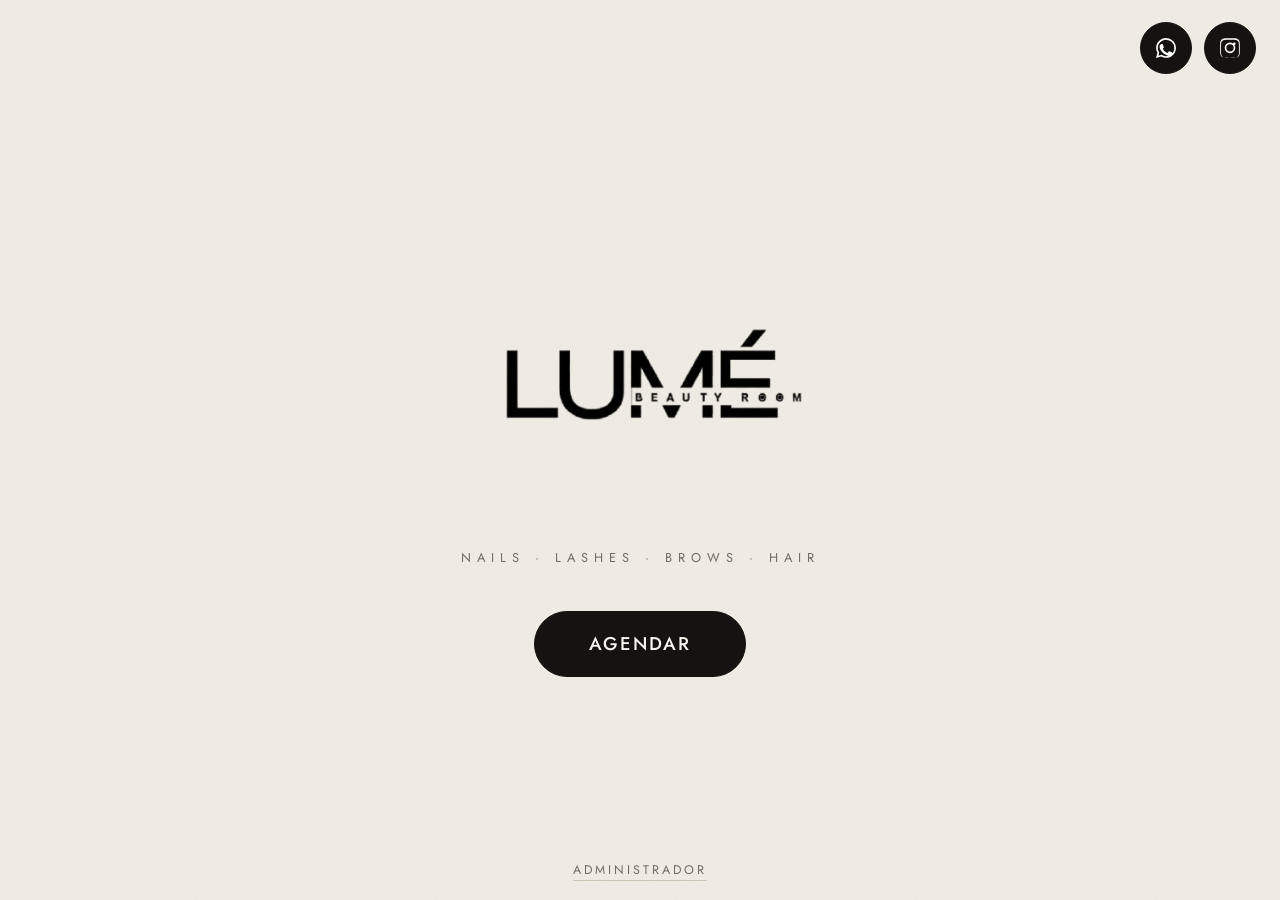
==== index.html @ fb04c4b7 "Add files via upload" ====
<!DOCTYPE html>
<html lang="es">
<head>
<meta charset="UTF-8">
<meta name="viewport" content="width=device-width, initial-scale=1.0">
<title>LUMÉ Beauty Room</title>
<meta name="description" content="LUMÉ Beauty Room — uñas, pestañas, cejas y más. Agenda tu cita.">
<link rel="icon" href="logo.png">
<link rel="stylesheet" href="styles.css">
</head>
<body>
  <main class="hero">
    <!-- Botones superiores derecha: WhatsApp + Instagram -->
    <div class="topbar">
      <a id="waBtn" class="icon-btn wa" href="#" target="_blank" rel="noopener" aria-label="WhatsApp" title="WhatsApp">
        <svg viewBox="0 0 24 24" fill="currentColor"><path d="M12.04 2c-5.46 0-9.91 4.45-9.91 9.91 0 1.75.46 3.45 1.32 4.95L2 22l5.25-1.38a9.9 9.9 0 0 0 4.79 1.22h.004c5.46 0 9.91-4.45 9.91-9.91 0-2.65-1.03-5.14-2.9-7.01A9.82 9.82 0 0 0 12.04 2Zm0 1.67c2.2 0 4.27.86 5.83 2.42a8.2 8.2 0 0 1 2.42 5.82c0 4.54-3.7 8.24-8.25 8.24a8.2 8.2 0 0 1-4.2-1.15l-.3-.18-3.12.82.83-3.04-.2-.31a8.18 8.18 0 0 1-1.26-4.38c0-4.54 3.7-8.24 8.24-8.24Zm-4.53 4.4c-.21 0-.55.08-.84.39-.29.31-1.1 1.08-1.1 2.62 0 1.55 1.13 3.04 1.28 3.25.16.21 2.2 3.36 5.32 4.58.74.32 1.32.51 1.77.65.74.24 1.42.2 1.96.12.6-.09 1.84-.75 2.1-1.48.26-.73.26-1.35.18-1.48-.08-.13-.29-.21-.6-.36-.31-.16-1.84-.91-2.12-1.01-.29-.11-.5-.16-.71.16-.21.31-.81 1.01-1 1.22-.18.21-.37.24-.68.08-.31-.16-1.31-.48-2.5-1.54-.92-.82-1.55-1.84-1.73-2.15-.18-.31-.02-.48.14-.63.14-.14.31-.37.47-.55.16-.18.21-.31.31-.52.11-.21.05-.39-.03-.55-.08-.16-.71-1.7-.97-2.33-.26-.62-.52-.53-.71-.54l-.61-.01Z"/></svg>
      </a>
      <a id="igBtn" class="icon-btn ig" href="#" target="_blank" rel="noopener" aria-label="Instagram" title="Instagram">
        <svg viewBox="0 0 24 24" fill="currentColor"><path d="M12 2.16c3.2 0 3.58.01 4.85.07 1.17.05 1.8.25 2.23.41.56.22.96.48 1.38.9.42.42.68.82.9 1.38.16.42.36 1.06.41 2.23.06 1.27.07 1.65.07 4.85s-.01 3.58-.07 4.85c-.05 1.17-.25 1.8-.41 2.23-.22.56-.48.96-.9 1.38-.42.42-.82.68-1.38.9-.42.16-1.06.36-2.23.41-1.27.06-1.65.07-4.85.07s-3.58-.01-4.85-.07c-1.17-.05-1.8-.25-2.23-.41-.56-.22-.96-.48-1.38-.9-.42-.42-.68-.82-.9-1.38-.16-.42-.36-1.06-.41-2.23C2.17 15.58 2.16 15.2 2.16 12s.01-3.58.07-4.85c.05-1.17.25-1.8.41-2.23.22-.56.48-.96.9-1.38.42-.42.82-.68 1.38-.9.42-.16 1.06-.36 2.23-.41C8.42 2.17 8.8 2.16 12 2.16Zm0 1.62c-3.15 0-3.52.01-4.76.07-.98.04-1.51.21-1.86.35-.47.18-.8.4-1.15.75-.35.35-.57.68-.75 1.15-.14.35-.31.88-.35 1.86-.06 1.24-.07 1.61-.07 4.76s.01 3.52.07 4.76c.04.98.21 1.51.35 1.86.18.47.4.8.75 1.15.35.35.68.57 1.15.75.35.14.88.31 1.86.35 1.24.06 1.61.07 4.76.07s3.52-.01 4.76-.07c.98-.04 1.51-.21 1.86-.35.47-.18.8-.4 1.15-.75.35-.35.57-.68.75-1.15.14-.35.31-.88.35-1.86.06-1.24.07-1.61.07-4.76s-.01-3.52-.07-4.76c-.04-.98-.21-1.51-.35-1.86a3.1 3.1 0 0 0-.75-1.15 3.1 3.1 0 0 0-1.15-.75c-.35-.14-.88-.31-1.86-.35-1.24-.06-1.61-.07-4.76-.07Zm0 2.76a5.3 5.3 0 1 1 0 10.6 5.3 5.3 0 0 1 0-10.6Zm0 1.62a3.68 3.68 0 1 0 0 7.36 3.68 3.68 0 0 0 0-7.36Zm5.5-.42a1.24 1.24 0 1 1-2.48 0 1.24 1.24 0 0 1 2.48 0Z"/></svg>
      </a>
    </div>

    <!-- Logo -->
    <img class="hero-logo" src="logo.png" alt="LUMÉ Beauty Room">
    <div class="hero-tag">Nails · Lashes · Brows · Hair</div>

    <!-- Botón central: Agendar -->
    <div class="hero-cta">
      <a class="btn xl" href="agendar.html">Agendar</a>
    </div>

    <div class="hero-foot">
      <a href="admin.html">Administrador</a>
    </div>
  </main>

  <script src="app.js"></script>
  <script>
    document.getElementById("waBtn").href = waLink(CONFIG.whatsapp, "¡Hola! Me gustaría agendar una cita en LUMÉ Beauty Room ✨");
    document.getElementById("igBtn").href = "https://instagram.com/" + CONFIG.instagram;
  </script>
</body>
</html>
---- styles.css ----
/* ==========================================================================
   LUMÉ Beauty Room — hoja de estilos compartida
   Tipografía y colores inspirados en el PDF de la lista de precios:
   fondo crema texturizado, tinta negra, encabezados grotesque bold,
   cuerpo geométrico limpio y acentos tipo firma.
   ========================================================================== */

@import url('https://fonts.googleapis.com/css2?family=Archivo+Black&family=Jost:ital,wght@0,300;0,400;0,500;0,600;1,400&family=Dancing+Script:wght@600;700&display=swap');

:root{
  --bg:        #efece4;   /* crema del PDF */
  --bg-soft:   #e8e4d9;
  --card:      #f6f4ee;
  --card-2:    #efece3;
  --ink:       #141311;   /* negro tinta */
  --ink-2:     #3b3a35;
  --muted:     #6f6d64;
  --line:      #d9d4c7;
  --line-2:    #cbc5b6;
  --accent:    #141311;   /* acción principal = negro (paleta del PDF) */
  --accent-ink:#f6f4ee;
  --ok:        #2e7d54;
  --warn:      #b4842a;
  --danger:    #b23b3b;
  --wa:        #25d366;
  --shadow:    0 18px 50px rgba(20,19,17,.18);
  --shadow-sm: 0 6px 20px rgba(20,19,17,.10);
  --radius:    16px;
  --radius-sm: 10px;
  --maxw:      1180px;
}

*{ box-sizing:border-box; }
html,body{ margin:0; padding:0; }
body{
  font-family:'Jost', system-ui, -apple-system, Segoe UI, Roboto, sans-serif;
  color:var(--ink);
  background-color:var(--bg);
  /* textura granulada tipo papel del PDF */
  background-image:url("data:image/svg+xml,%3Csvg xmlns='http://www.w3.org/2000/svg' width='240' height='240'%3E%3Cfilter id='n'%3E%3CfeTurbulence type='fractalNoise' baseFrequency='0.9' numOctaves='2' stitchTiles='stitch'/%3E%3CfeColorMatrix type='saturate' values='0'/%3E%3C/filter%3E%3Crect width='100%25' height='100%25' filter='url(%23n)' opacity='0.05'/%3E%3C/svg%3E");
  line-height:1.5;
  -webkit-font-smoothing:antialiased;
  text-rendering:optimizeLegibility;
}
a{ color:inherit; }
img{ max-width:100%; display:block; }
button{ font-family:inherit; cursor:pointer; }
h1,h2,h3,h4{ margin:0; }

/* Tipografía de titulares tipo PDF */
.display{ font-family:'Archivo Black', 'Jost', sans-serif; letter-spacing:.5px; line-height:1; }
.script{ font-family:'Dancing Script', cursive; font-weight:700; }

.container{ max-width:var(--maxw); margin:0 auto; padding:0 20px; }

/* ---------- Botones ---------- */
.btn{
  display:inline-flex; align-items:center; justify-content:center; gap:.5rem;
  border:1.5px solid var(--ink); background:var(--accent); color:var(--accent-ink);
  padding:.85rem 1.4rem; border-radius:999px; font-weight:500; font-size:1rem;
  letter-spacing:.4px; text-decoration:none; transition:.18s ease; white-space:nowrap;
}
.btn:hover{ transform:translateY(-1px); box-shadow:var(--shadow-sm); }
.btn:active{ transform:translateY(0); }
.btn.ghost{ background:transparent; color:var(--ink); }
.btn.ghost:hover{ background:var(--ink); color:var(--accent-ink); }
.btn.soft{ background:var(--card); color:var(--ink); border-color:var(--line-2); }
.btn.soft:hover{ background:var(--bg-soft); }
.btn.sm{ padding:.5rem .9rem; font-size:.9rem; }
.btn.block{ width:100%; }
.btn.danger{ background:transparent; color:var(--danger); border-color:var(--danger); }
.btn.danger:hover{ background:var(--danger); color:#fff; }
.btn:disabled{ opacity:.45; cursor:not-allowed; transform:none; box-shadow:none; }

/* ---------- Iconos redondos (WA / IG) ---------- */
.icon-btn{
  width:52px; height:52px; border-radius:50%; display:inline-flex;
  align-items:center; justify-content:center; border:1.5px solid var(--ink);
  background:var(--ink); color:#fff; transition:.2s ease;
}
.icon-btn svg{ width:24px; height:24px; }
.icon-btn:hover{ transform:translateY(-2px); box-shadow:var(--shadow-sm); }
.icon-btn.wa:hover{ background:var(--wa); border-color:var(--wa); }
.icon-btn.ig:hover{
  background:radial-gradient(circle at 30% 110%,#fdc76b 0%,#f97d3c 25%,#e63d6f 50%,#c22890 75%,#8a3ab9 100%);
  border-color:transparent;
}

/* =====================================================================
   INDEX
   ===================================================================== */
.hero{
  min-height:100vh; display:flex; flex-direction:column;
  align-items:center; justify-content:center; text-align:center; position:relative;
  padding:40px 20px;
}
.topbar{
  position:absolute; top:22px; right:24px; display:flex; gap:12px; align-items:center;
}
.hero-logo{ width:min(560px,82vw); margin:0 auto 6px; }
.hero-tag{
  text-transform:uppercase; letter-spacing:6px; font-size:.8rem; color:var(--muted);
  margin-bottom:38px;
}
.hero-cta{ margin-top:6px; }
.hero .btn.xl{ padding:1.15rem 3.4rem; font-size:1.15rem; letter-spacing:2px; text-transform:uppercase; }
.hero-foot{
  position:absolute; bottom:20px; left:0; right:0; text-align:center;
  font-size:.78rem; letter-spacing:3px; text-transform:uppercase; color:var(--muted);
}
.hero-foot a{ text-decoration:none; border-bottom:1px solid var(--line-2); padding-bottom:1px; }

/* =====================================================================
   AGENDAR
   ===================================================================== */
.page-head{
  border-bottom:1px solid var(--line); background:rgba(246,244,238,.6);
  position:sticky; top:0; z-index:20; backdrop-filter:blur(6px);
}
.page-head .row{ display:flex; align-items:center; justify-content:space-between; padding:14px 0; gap:16px; }
.page-head img{ height:40px; width:auto; }
.page-head .links{ display:flex; gap:10px; align-items:center; }

.section-title{ margin:44px 0 4px; }
.section-title .display{ font-size:clamp(1.6rem,4.5vw,2.4rem); }
.section-sub{ color:var(--muted); margin:0 0 18px; font-size:.95rem; }

.cat-block{ margin-bottom:30px; }
.cat-head{ display:flex; align-items:baseline; gap:12px; margin:34px 0 14px; }
.cat-head h2{ font-family:'Archivo Black',sans-serif; font-size:clamp(1.25rem,3.6vw,1.7rem); }
.cat-head .line{ flex:1; height:2px; background:var(--ink); opacity:.85; }

.grid{ display:grid; grid-template-columns:repeat(auto-fill,minmax(300px,1fr)); gap:16px; }

.service{
  background:var(--card); border:1px solid var(--line); border-radius:var(--radius);
  padding:18px 18px 16px; display:flex; flex-direction:column; gap:8px; transition:.18s;
  position:relative;
}
.service.selected{ border-color:var(--ink); box-shadow:var(--shadow-sm); }
.service .s-top{ display:flex; justify-content:space-between; gap:10px; align-items:flex-start; }
.service h3{ font-size:1.08rem; font-weight:600; letter-spacing:.2px; }
.service .price{ font-weight:600; white-space:nowrap; font-size:1.02rem; }
.service .desc{ color:var(--muted); font-size:.9rem; min-height:34px; }
.service .s-actions{ display:flex; align-items:center; justify-content:space-between; margin-top:6px; }

.stepper{ display:inline-flex; align-items:center; gap:0; border:1.5px solid var(--ink);
  border-radius:999px; overflow:hidden; }
.stepper button{
  width:38px; height:38px; border:0; background:transparent; font-size:1.25rem; line-height:1;
  color:var(--ink); display:flex; align-items:center; justify-content:center;
}
.stepper button:hover{ background:var(--ink); color:var(--accent-ink); }
.stepper .qty{ min-width:34px; text-align:center; font-weight:600; }
.badge-added{ font-size:.8rem; color:var(--ok); font-weight:500; opacity:0; transition:.2s; }
.service.selected .badge-added{ opacity:1; }

/* ---------- Carrito flotante ---------- */
.cart-fab{
  position:fixed; right:20px; bottom:20px; z-index:60;
  background:var(--ink); color:var(--accent-ink); border:none; border-radius:999px;
  padding:.9rem 1.3rem; display:flex; align-items:center; gap:.6rem; box-shadow:var(--shadow);
  transform:translateY(140%); transition:transform .3s cubic-bezier(.2,.8,.2,1); font-size:1rem;
}
.cart-fab.show{ transform:translateY(0); }
.cart-fab .count{
  background:var(--accent-ink); color:var(--ink); border-radius:999px; min-width:24px; height:24px;
  display:inline-flex; align-items:center; justify-content:center; font-weight:700; font-size:.85rem; padding:0 6px;
}
.cart-fab .amt{ font-weight:600; }

.drawer-mask{
  position:fixed; inset:0; background:rgba(20,19,17,.45); z-index:70; opacity:0;
  pointer-events:none; transition:.25s;
}
.drawer-mask.open{ opacity:1; pointer-events:auto; }
.drawer{
  position:fixed; top:0; right:0; height:100%; width:min(440px,100%); background:var(--bg);
  z-index:80; box-shadow:var(--shadow); transform:translateX(100%); transition:transform .3s cubic-bezier(.2,.8,.2,1);
  display:flex; flex-direction:column;
}
.drawer.open{ transform:translateX(0); }
.drawer-head{ display:flex; align-items:center; justify-content:space-between; padding:18px 20px; border-bottom:1px solid var(--line); }
.drawer-head h3{ font-family:'Archivo Black',sans-serif; font-size:1.2rem; }
.drawer-body{ padding:16px 20px; overflow:auto; flex:1; }
.drawer-foot{ padding:16px 20px; border-top:1px solid var(--line); background:var(--card); }

.cart-line{ display:flex; align-items:center; gap:10px; padding:12px 0; border-bottom:1px dashed var(--line); }
.cart-line .cl-main{ flex:1; }
.cart-line .cl-name{ font-weight:600; font-size:.98rem; }
.cart-line .cl-price{ color:var(--muted); font-size:.85rem; }
.cart-line .stepper{ transform:scale(.85); }
.cart-empty{ color:var(--muted); text-align:center; padding:30px 0; }

.field{ margin:14px 0; }
.field label{ display:block; font-size:.85rem; font-weight:500; margin-bottom:6px; letter-spacing:.3px; }
.field label .req{ color:var(--danger); }
.input, .textarea, select.input{
  width:100%; border:1.5px solid var(--line-2); background:var(--card); color:var(--ink);
  border-radius:var(--radius-sm); padding:.7rem .8rem; font-size:1rem; font-family:inherit; transition:.15s;
}
.input:focus, .textarea:focus, select.input:focus{ outline:none; border-color:var(--ink); }
.textarea{ min-height:74px; resize:vertical; }
.two-col{ display:grid; grid-template-columns:1fr 1fr; gap:10px; }
.total-row{ display:flex; justify-content:space-between; align-items:baseline; margin-bottom:12px; }
.total-row .t-label{ letter-spacing:2px; text-transform:uppercase; font-size:.8rem; color:var(--muted); }
.total-row .t-amt{ font-family:'Archivo Black',sans-serif; font-size:1.6rem; }
.err-msg{ color:var(--danger); font-size:.85rem; margin-top:4px; display:none; }
.field.invalid .input, .field.invalid .textarea{ border-color:var(--danger); }
.field.invalid .err-msg{ display:block; }

/* =====================================================================
   ADMIN
   ===================================================================== */
.admin-shell{ min-height:100vh; }
.admin-top{
  display:flex; align-items:center; justify-content:space-between; gap:16px;
  padding:14px 22px; border-bottom:1px solid var(--line); background:var(--card);
  position:sticky; top:0; z-index:30;
}
.admin-top img{ height:34px; }
.tabs{ display:flex; gap:6px; flex-wrap:wrap; }
.tab{
  border:1.5px solid transparent; background:transparent; color:var(--ink-2);
  padding:.55rem 1rem; border-radius:999px; font-weight:500; font-size:.95rem; letter-spacing:.3px;
}
.tab:hover{ background:var(--bg-soft); }
.tab.active{ background:var(--ink); color:var(--accent-ink); }

.admin-main{ max-width:var(--maxw); margin:0 auto; padding:24px 22px 80px; }
.panel{ display:none; }
.panel.active{ display:block; animation:fade .25s ease; }
@keyframes fade{ from{opacity:0; transform:translateY(6px);} to{opacity:1; transform:none;} }

.panel-head{ display:flex; align-items:center; justify-content:space-between; gap:14px; margin-bottom:18px; flex-wrap:wrap; }
.panel-head h2{ font-family:'Archivo Black',sans-serif; font-size:1.5rem; }
.toolbar{ display:flex; gap:8px; flex-wrap:wrap; align-items:center; }

.stat-grid{ display:grid; grid-template-columns:repeat(auto-fit,minmax(180px,1fr)); gap:14px; margin-bottom:22px; }
.stat{ background:var(--card); border:1px solid var(--line); border-radius:var(--radius); padding:16px 18px; }
.stat .k{ font-size:.78rem; text-transform:uppercase; letter-spacing:1.5px; color:var(--muted); }
.stat .v{ font-family:'Archivo Black',sans-serif; font-size:1.7rem; margin-top:6px; }
.stat .v.sm{ font-size:1.25rem; }

.card{ background:var(--card); border:1px solid var(--line); border-radius:var(--radius); padding:18px; margin-bottom:16px; }
.card h3{ font-size:1.1rem; margin-bottom:12px; }

table.tbl{ width:100%; border-collapse:collapse; font-size:.92rem; }
table.tbl th, table.tbl td{ text-align:left; padding:11px 10px; border-bottom:1px solid var(--line); vertical-align:middle; }
table.tbl th{ font-size:.74rem; text-transform:uppercase; letter-spacing:1px; color:var(--muted); font-weight:600; }
table.tbl tr:last-child td{ border-bottom:0; }
.tbl-wrap{ overflow:auto; background:var(--card); border:1px solid var(--line); border-radius:var(--radius); }
.tbl-wrap table{ min-width:600px; }

.pill{ display:inline-flex; align-items:center; gap:6px; padding:.2rem .6rem; border-radius:999px; font-size:.78rem; font-weight:600; letter-spacing:.3px; }
.pill.wait{ background:#f3ecd6; color:#8a6d1e; }
.pill.done{ background:#d9efe1; color:#1f6b45; }
.pill.paid{ background:#141311; color:#f6f4ee; }
.pill.cancel{ background:#f0dede; color:#a13636; }
.pill.efectivo{ background:#dcefe0; color:#256b42; }
.pill.transferencia{ background:#dde6f3; color:#2a4d86; }
.pill.tarjeta{ background:#ece0f2; color:#6b3a97; }

.muted{ color:var(--muted); }
.right{ text-align:right; }
.center{ text-align:center; }
.empty-state{ text-align:center; color:var(--muted); padding:44px 10px; }
.empty-state .big{ font-size:2rem; margin-bottom:6px; }

.row-actions{ display:flex; gap:6px; justify-content:flex-end; flex-wrap:wrap; }

/* método de pago selector */
.pay-methods{ display:grid; grid-template-columns:repeat(3,1fr); gap:8px; margin:6px 0 4px; }
.pay-opt{ border:1.5px solid var(--line-2); border-radius:var(--radius-sm); padding:.7rem; text-align:center;
  font-weight:500; background:var(--card); transition:.15s; font-size:.92rem; }
.pay-opt:hover{ border-color:var(--ink); }
.pay-opt.active{ background:var(--ink); color:var(--accent-ink); border-color:var(--ink); }

/* modal genérico */
.modal-mask{ position:fixed; inset:0; background:rgba(20,19,17,.5); z-index:100; display:none;
  align-items:center; justify-content:center; padding:20px; }
.modal-mask.open{ display:flex; animation:fade .2s ease; }
.modal{ background:var(--bg); border-radius:var(--radius); width:min(520px,100%); max-height:90vh; overflow:auto;
  box-shadow:var(--shadow); }
.modal .m-head{ display:flex; align-items:center; justify-content:space-between; padding:18px 20px; border-bottom:1px solid var(--line); }
.modal .m-head h3{ font-family:'Archivo Black',sans-serif; font-size:1.15rem; }
.modal .m-body{ padding:18px 20px; }
.modal .m-foot{ padding:16px 20px; border-top:1px solid var(--line); display:flex; gap:10px; justify-content:flex-end; }
.x-btn{ background:transparent; border:0; font-size:1.5rem; line-height:1; color:var(--muted); }
.x-btn:hover{ color:var(--ink); }

/* login gate */
.gate{ min-height:100vh; display:flex; align-items:center; justify-content:center; padding:20px; }
.gate .box{ background:var(--card); border:1px solid var(--line); border-radius:var(--radius); padding:34px 30px;
  width:min(380px,100%); text-align:center; box-shadow:var(--shadow-sm); }
.gate img{ height:44px; margin:0 auto 18px; }

/* bar chart simple para reportes */
.bars{ display:flex; align-items:flex-end; gap:10px; height:180px; padding-top:10px; }
.bar{ flex:1; display:flex; flex-direction:column; align-items:center; gap:6px; height:100%; justify-content:flex-end; }
.bar .col{ width:100%; max-width:46px; background:var(--ink); border-radius:6px 6px 0 0; min-height:3px; transition:.3s; }
.bar .bl{ font-size:.72rem; color:var(--muted); text-align:center; }
.bar .bv{ font-size:.78rem; font-weight:600; }

.toast{
  position:fixed; bottom:24px; left:50%; transform:translateX(-50%) translateY(140%);
  background:var(--ink); color:var(--accent-ink); padding:.85rem 1.4rem; border-radius:999px;
  box-shadow:var(--shadow); z-index:200; transition:transform .3s; font-size:.95rem; max-width:90vw; text-align:center;
}
.toast.show{ transform:translateX(-50%) translateY(0); }

.split{ display:grid; grid-template-columns:1.4fr 1fr; gap:18px; align-items:start; }
@media(max-width:820px){ .split{ grid-template-columns:1fr; } .two-col{ grid-template-columns:1fr; } .pay-methods{ grid-template-columns:1fr 1fr 1fr; } }
@media(max-width:560px){
  .admin-top{ flex-direction:column; align-items:stretch; }
  .tabs{ justify-content:center; }
  .hero .btn.xl{ padding:1rem 2.4rem; }
}
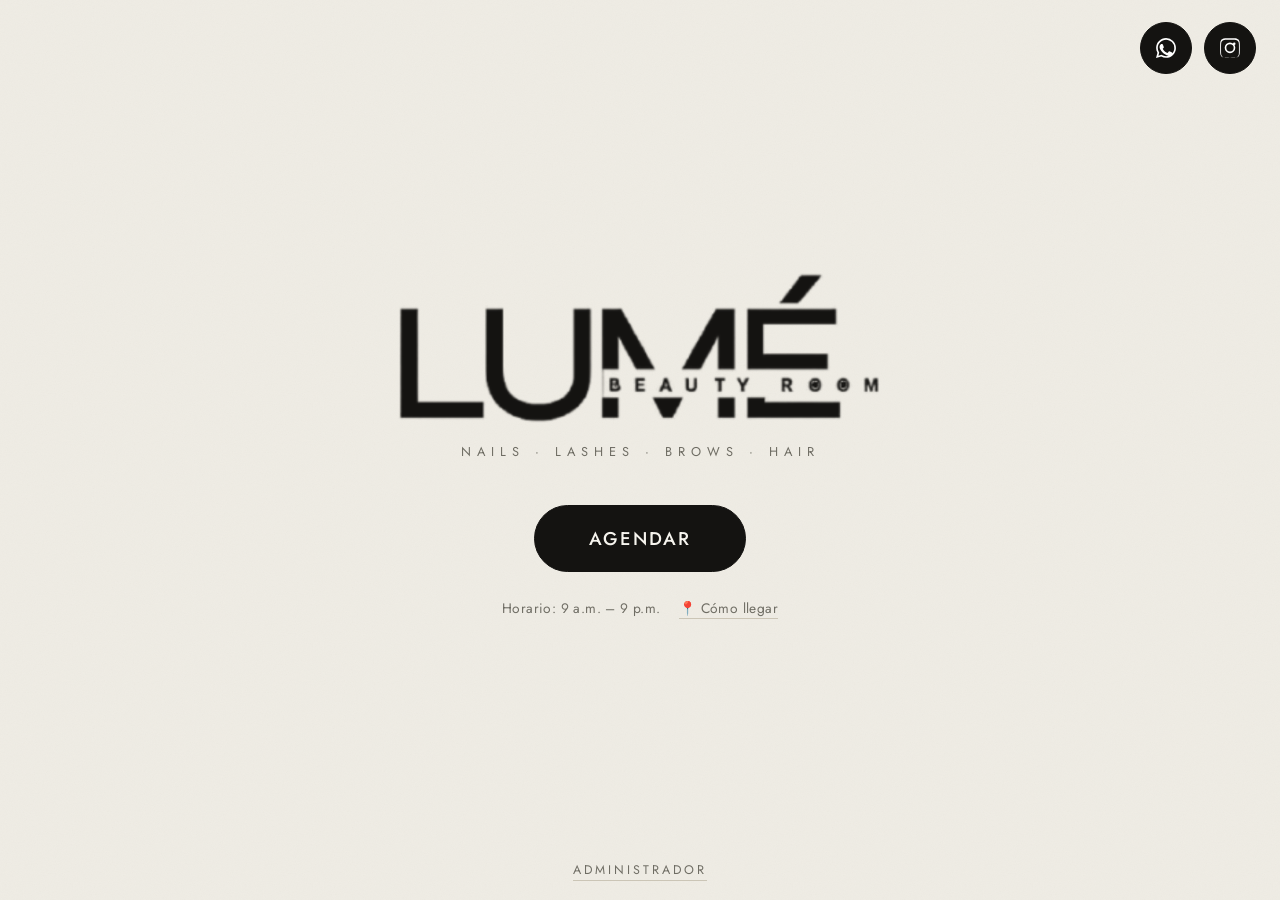
==== commit 07e9b2be: "Add files via upload" ====
--- a/index.html
+++ b/index.html
@@ -2,13 +2,23 @@
 <html lang="es">
 <head>
 <meta charset="UTF-8">
-<meta name="viewport" content="width=device-width, initial-scale=1.0">
+<meta name="viewport" content="width=device-width, initial-scale=1.0, viewport-fit=cover">
 <title>LUMÉ Beauty Room</title>
 <meta name="description" content="LUMÉ Beauty Room — uñas, pestañas, cejas y más. Agenda tu cita.">
-<link rel="icon" href="logo.png">
+<meta name="theme-color" content="#efece4">
+<link rel="manifest" href="manifest.webmanifest">
+<link rel="icon" href="icon-192.png">
+<link rel="apple-touch-icon" href="apple-touch-icon.png">
+<meta name="apple-mobile-web-app-capable" content="yes">
+<meta name="mobile-web-app-capable" content="yes">
+<meta name="apple-mobile-web-app-title" content="LUMÉ">
+<meta property="og:title" content="LUMÉ Beauty Room">
+<meta property="og:description" content="Uñas, pestañas, cejas y más. Agenda tu cita en línea.">
+<meta property="og:image" content="icon-512.png">
 <link rel="stylesheet" href="styles.css">
 </head>
 <body>
+  <script src="loader.js"></script>
   <main class="hero">
     <!-- Botones superiores derecha: WhatsApp + Instagram -->
     <div class="topbar">
@@ -21,13 +31,18 @@
     </div>
 
     <!-- Logo -->
-    <img class="hero-logo" src="logo.png" alt="LUMÉ Beauty Room">
+    <img class="hero-logo" src="logo-crop.png" alt="LUMÉ Beauty Room">
     <div class="hero-tag">Nails · Lashes · Brows · Hair</div>
 
     <!-- Botón central: Agendar -->
     <div class="hero-cta">
       <a class="btn xl" href="agendar.html">Agendar</a>
     </div>
+    <div class="hero-info">
+      <span id="hoursTxt"></span>
+      <a id="mapLink" href="#" target="_blank" rel="noopener">📍 Cómo llegar</a>
+    </div>
+    <button class="btn soft sm hero-install" data-install hidden>📲 Instalar app</button>
 
     <div class="hero-foot">
       <a href="admin.html">Administrador</a>
@@ -35,9 +50,12 @@
   </main>
 
   <script src="app.js"></script>
+  <script src="pwa.js"></script>
   <script>
     document.getElementById("waBtn").href = waLink(CONFIG.whatsapp, "¡Hola! Me gustaría agendar una cita en LUMÉ Beauty Room ✨");
-    document.getElementById("igBtn").href = "https://instagram.com/" + CONFIG.instagram;
+    document.getElementById("igBtn").href = igLink(CONFIG.instagram);
+    document.getElementById("hoursTxt").textContent = `Horario: ${fmtHour12(CONFIG.openHour)} – ${fmtHour12(CONFIG.closeHour)}`;
+    document.getElementById("mapLink").href = "https://www.google.com/maps/search/?api=1&query=" + encodeURIComponent(CONFIG.businessAddress);
   </script>
 </body>
 </html>
--- a/styles.css
+++ b/styles.css
@@ -316,3 +316,309 @@
   .tabs{ justify-content:center; }
   .hero .btn.xl{ padding:1rem 2.4rem; }
 }
+
+/* ===================== CALENDARIO SEMANAL (Agenda) ===================== */
+.cal-toolbar{ display:flex; align-items:center; gap:10px; flex-wrap:wrap; margin-bottom:14px; }
+.cal-nav{ display:inline-flex; align-items:center; gap:6px; }
+.cal-title{ font-weight:600; min-width:210px; text-align:center; text-transform:capitalize; }
+.view-toggle{ display:inline-flex; border:1.5px solid var(--line-2); border-radius:999px; overflow:hidden; }
+.view-toggle button{ border:0; background:transparent; padding:.5rem .95rem; font-weight:500; font-size:.9rem; color:var(--ink-2); }
+.view-toggle button.active{ background:var(--ink); color:var(--accent-ink); }
+.cal-spacer{ flex:1; }
+
+.cal-wrap{ overflow:auto; border:1px solid var(--line); border-radius:var(--radius); background:var(--card); max-height:70vh; }
+table.cal{ border-collapse:collapse; width:100%; min-width:820px; }
+table.cal th, table.cal td{ border:1px solid var(--line); }
+table.cal thead th{ padding:8px 6px; text-align:center; font-size:.8rem; background:var(--card-2); position:sticky; top:0; z-index:2; }
+table.cal thead th .dn{ display:block; font-size:.72rem; text-transform:uppercase; letter-spacing:.5px; color:var(--muted); }
+table.cal thead th .dd{ display:block; font-size:1.1rem; font-weight:700; }
+table.cal thead th.today{ background:var(--ink); color:var(--accent-ink); }
+table.cal thead th.today .dn{ color:#cfc9ba; }
+table.cal td.hour{ width:58px; text-align:right; padding:4px 8px; font-size:.74rem; color:var(--muted); white-space:nowrap; background:var(--card-2); position:sticky; left:0; z-index:1; }
+table.cal td.slot{ height:50px; padding:3px; cursor:pointer; transition:background .1s; }
+table.cal td.slot:hover{ background:#ece5d6; }
+table.cal td.slot.today{ background:rgba(20,19,17,.035); }
+.cita-chip{ display:block; border-radius:8px; padding:4px 6px; margin-bottom:3px; font-size:.72rem; line-height:1.25; cursor:pointer; border:1px solid transparent; overflow:hidden; }
+.cita-chip .t{ font-weight:700; }
+.cita-chip .n{ display:block; white-space:nowrap; overflow:hidden; text-overflow:ellipsis; }
+.cita-chip.pendiente{ background:#f3ecd6; color:#141311; border-color:#e4d6ab; }
+.cita-chip.cobrada{ background:#141311; color:#f6f4ee; }
+.cita-chip.cancelada{ background:#ededed; color:#9a9a9a; text-decoration:line-through; }
+
+.cita-detail-row{ display:flex; justify-content:space-between; gap:12px; padding:8px 0; border-bottom:1px dashed var(--line); font-size:.95rem; }
+.cita-detail-row .lbl{ color:var(--muted); }
+
+/* ===================== TARJETA WALLET (agendar) ===================== */
+.pass-mask{ position:fixed; inset:0; background:rgba(20,19,17,.6); z-index:120; display:none; align-items:center; justify-content:center; padding:20px; overflow:auto; }
+.pass-mask.open{ display:flex; }
+.pass-box{ width:min(380px,100%); text-align:center; }
+.pass-box .pass-img{ width:100%; border-radius:20px; box-shadow:var(--shadow); display:block; }
+.pass-actions{ display:flex; gap:10px; margin-top:16px; justify-content:center; flex-wrap:wrap; }
+.pass-mask .muted{ color:#cfc9ba; }
+
+/* duración de servicio + horarios disponibles */
+.svc-dur{ font-size:.82rem; color:var(--muted); margin-top:-2px; }
+.slots{ display:flex; flex-wrap:wrap; gap:7px; max-height:190px; overflow:auto; padding:2px; }
+.slot-btn{ border:1.5px solid var(--line-2); background:var(--card); color:var(--ink); border-radius:9px; padding:.5rem .7rem; font-size:.92rem; font-family:inherit; cursor:pointer; transition:.12s; }
+.slot-btn:hover{ border-color:var(--ink); }
+.slot-btn.active{ background:var(--ink); color:var(--accent-ink); border-color:var(--ink); }
+
+/* barra de personal del día (agenda) */
+.staff-bar{ display:flex; gap:12px; flex-wrap:wrap; margin-bottom:14px; }
+.staff-chip{ display:flex; align-items:center; gap:10px; background:var(--card); border:1px solid var(--line); border-radius:999px; padding:6px 16px 6px 6px; }
+.staff-chip img, .staff-chip .avatar{ width:40px; height:40px; border-radius:50%; object-fit:cover; background:var(--ink); color:var(--accent-ink); display:flex; align-items:center; justify-content:center; font-weight:700; font-size:1rem; }
+.staff-chip .sn{ font-weight:600; font-size:.95rem; }
+.staff-chip .sr{ font-size:.75rem; color:var(--muted); }
+
+/* leyenda de colores por categoría */
+.cat-legend{ display:flex; gap:14px; flex-wrap:wrap; margin:2px 0 14px; font-size:.82rem; color:var(--muted); }
+.cat-legend span{ display:inline-flex; align-items:center; gap:6px; }
+.cat-legend i{ width:14px; height:14px; border-radius:4px; display:inline-block; }
+
+/* calendario con bloques por duración */
+.wk-head{ display:grid; grid-template-columns:56px repeat(7,1fr); position:sticky; top:0; z-index:3; background:var(--card-2); }
+.wk-head .wk-corner{ border:1px solid var(--line); }
+.wk-head .wk-dh{ border:1px solid var(--line); text-align:center; padding:7px 4px; }
+.wk-head .wk-dh .dn{ display:block; font-size:.7rem; text-transform:uppercase; letter-spacing:.5px; color:var(--muted); }
+.wk-head .wk-dh .dd{ display:block; font-size:1.05rem; font-weight:700; }
+.wk-head .wk-dh.today{ background:var(--ink); color:var(--accent-ink); }
+.wk-head .wk-dh.today .dn{ color:#cfc9ba; }
+.wk-body{ display:grid; grid-template-columns:56px repeat(7,1fr); }
+.wk-gutter{ position:relative; }
+.wk-gutter .hl{ position:absolute; right:6px; font-size:.72rem; color:var(--muted); transform:translateY(-6px); }
+.wk-col{ position:relative; border-left:1px solid var(--line); }
+.wk-col .hcell{ border-bottom:1px solid var(--line); box-sizing:border-box; cursor:pointer; }
+.wk-col .hcell:hover{ background:#ece5d6; }
+.wk-col.today{ background:rgba(20,19,17,.03); }
+.cita-block{ position:absolute; left:3px; right:3px; border-radius:8px; padding:4px 6px; font-size:.72rem; line-height:1.2; overflow:hidden; cursor:pointer; border-left:4px solid; box-sizing:border-box; }
+.cita-block .t{ font-weight:700; }
+.cita-block .n{ display:block; white-space:nowrap; overflow:hidden; text-overflow:ellipsis; }
+.cita-block.cancelada{ opacity:.5; text-decoration:line-through; }
+
+/* buscador de clientas (autocompletado) */
+.ac-wrap{ position:relative; }
+.ac-list{ position:absolute; left:0; right:0; top:100%; z-index:20; background:var(--card); border:1px solid var(--line-2); border-radius:0 0 10px 10px; max-height:210px; overflow:auto; box-shadow:var(--shadow-sm); }
+.ac-item{ padding:9px 12px; cursor:pointer; border-bottom:1px solid var(--line); }
+.ac-item:hover, .ac-item.hi{ background:var(--bg-soft); }
+.ac-item .acn{ font-weight:600; }
+.ac-item .acm{ font-size:.8rem; color:var(--muted); }
+/* =====================================================================
+   v2 — app web, calendario 12 h, arrastrar citas, avisos
+   ===================================================================== */
+:root{ --now:#e0342f; --safe-b:env(safe-area-inset-bottom,0px); }
+body{ -webkit-tap-highlight-color:transparent; }
+[hidden]{ display:none !important; }
+.touch-only{ display:none; }
+@media (hover:none){ .touch-only{ display:inline; } }
+
+/* ---------- barra superior del admin ---------- */
+.admin-top .brand img{ height:30px; width:auto; }
+.top-actions{ display:flex; align-items:center; gap:10px; }
+.conn{ font-size:.8rem; font-weight:600; letter-spacing:.3px; color:var(--muted); white-space:nowrap; }
+.tab{ display:inline-flex; align-items:center; gap:7px; }
+.tab svg{ width:18px; height:18px; fill:none; stroke:currentColor; stroke-width:1.8; stroke-linecap:round; stroke-linejoin:round; }
+.icon-round{ position:relative; width:40px; height:40px; border-radius:50%; border:1.5px solid var(--line-2); background:var(--card);
+  display:inline-flex; align-items:center; justify-content:center; color:var(--ink); transition:.15s; }
+.icon-round:hover{ border-color:var(--ink); }
+.icon-round svg{ width:20px; height:20px; fill:none; stroke:currentColor; stroke-width:1.8; stroke-linejoin:round; stroke-linecap:round; }
+.icon-round .dot{ position:absolute; top:7px; right:8px; width:8px; height:8px; border-radius:50%; background:var(--line-2); border:2px solid var(--card); }
+.icon-round.on .dot{ background:var(--ok); }
+
+/* ---------- tarjeta En curso / Siguiente / Mañana ---------- */
+.now-card{ display:grid; grid-template-columns:repeat(auto-fit,minmax(210px,1fr)); gap:12px; margin-bottom:14px; }
+.nc-item{ display:flex; flex-direction:column; align-items:flex-start; gap:2px; text-align:left; font:inherit; color:inherit;
+  background:var(--card); border:1px solid var(--line); border-radius:var(--radius); padding:13px 16px; min-width:0; }
+button.nc-item{ cursor:pointer; transition:.15s; }
+button.nc-item:hover{ border-color:var(--ink); }
+.nc-item .nc-k{ font-size:.72rem; text-transform:uppercase; letter-spacing:1.4px; color:var(--muted); display:flex; align-items:center; gap:6px; }
+.nc-item b{ font-size:1.05rem; max-width:100%; overflow:hidden; text-overflow:ellipsis; white-space:nowrap; }
+.nc-item .nc-s{ font-size:.85rem; color:var(--muted); max-width:100%; overflow:hidden; text-overflow:ellipsis; white-space:nowrap; }
+.nc-item.live{ background:var(--ink); color:var(--accent-ink); border-color:var(--ink); }
+.nc-item.live .nc-k, .nc-item.live .nc-s{ color:#cfc9ba; }
+.live-dot{ width:8px; height:8px; border-radius:50%; background:var(--now); display:inline-block; animation:pulse 1.6s infinite; }
+@keyframes pulse{ 0%{box-shadow:0 0 0 0 rgba(224,52,47,.55)} 70%{box-shadow:0 0 0 8px rgba(224,52,47,0)} 100%{box-shadow:0 0 0 0 rgba(224,52,47,0)} }
+.nc-tm b{ font-family:'Archivo Black',sans-serif; font-weight:400; }
+
+/* ---------- calendario ---------- */
+.view-toggle button{ cursor:pointer; }
+.cal-hint{ font-size:.8rem; }
+.cal-inner.wide{ min-width:840px; }
+.cal-wrap{ max-height:72vh; overscroll-behavior:contain; }
+.wk-head .wk-dh{ font:inherit; color:inherit; background:var(--card-2); cursor:pointer; padding:7px 2px 6px; }
+.wk-head .wk-dh:hover{ background:var(--bg-soft); }
+.wk-head .wk-dh.today, .wk-head .wk-dh.today:hover{ background:var(--ink); }
+.wk-head .wk-dh.past{ color:var(--muted); }
+.wk-head .wk-dh .dc{ display:block; font-size:.66rem; color:var(--muted); letter-spacing:.3px; margin-top:1px; white-space:nowrap; }
+.wk-head .wk-dh.today .dc{ color:#cfc9ba; }
+.wk-gutter .hl{ font-size:.66rem; white-space:nowrap; right:5px; letter-spacing:.2px; }
+.wk-gutter .hl:first-child{ transform:translateY(2px); }
+.wk-col{
+  cursor:pointer;
+  background-image:
+    repeating-linear-gradient(to bottom, transparent 0, transparent calc(var(--hpx) - 1px), var(--line) calc(var(--hpx) - 1px), var(--line) var(--hpx)),
+    repeating-linear-gradient(to bottom, transparent 0, transparent calc(var(--hpx) / 2 - 1px), rgba(20,19,17,.045) calc(var(--hpx) / 2 - 1px), rgba(20,19,17,.045) calc(var(--hpx) / 2));
+}
+.wk-col.today{ background-color:rgba(194,56,106,.035); }
+.wk-col.closed{ background-color:rgba(20,19,17,.035); }
+.cita-block{ z-index:2; box-shadow:0 1px 0 rgba(20,19,17,.06); transition:box-shadow .15s, opacity .15s; outline:none;
+  -webkit-user-select:none; user-select:none; -webkit-touch-callout:none; display:flex; flex-direction:column; gap:1px; }
+.cita-block:hover, .cita-block:focus-visible{ box-shadow:0 4px 14px rgba(20,19,17,.18); z-index:4; }
+.cita-block.movable{ cursor:grab; }
+.cita-block .t{ font-size:.7rem; letter-spacing:.1px; white-space:nowrap; overflow:hidden; text-overflow:ellipsis; }
+.cita-block .nm{ font-weight:600; font-size:.78rem; }
+.cita-block .sv{ opacity:.8; }
+.cita-block .ck{ display:inline-block; font-weight:700; }
+.cita-block.tiny{ flex-direction:row; align-items:center; gap:5px; padding:2px 6px; }
+.cita-block.tiny .sv{ display:none; }
+.cita-block.past{ opacity:.62; }
+.cita-block.cobrada{ opacity:.55; }
+.cita-block.confirmed{ box-shadow:inset 0 0 0 1.5px rgba(46,125,84,.35); }
+.cita-block.lock{ background:repeating-linear-gradient(135deg, #e3ded2 0 7px, #ebe7dd 7px 14px); color:var(--ink-2); border-left-color:var(--muted); }
+.cita-block.drag-src{ opacity:.3; }
+.drag-ghost{ position:fixed !important; z-index:500; pointer-events:none; opacity:.92; transform:rotate(-1.5deg) scale(1.03);
+  box-shadow:0 18px 40px rgba(20,19,17,.3) !important; margin:0; }
+body.dragging, body.dragging *{ cursor:grabbing !important; }
+body.dragging{ -webkit-user-select:none; user-select:none; }
+.drop-hint{ position:absolute; left:2px; right:2px; z-index:3; border:2px dashed var(--ink); border-radius:8px; background:rgba(20,19,17,.06);
+  pointer-events:none; display:flex; align-items:flex-start; padding:3px 4px; font-size:.68rem; font-weight:700; }
+.drop-hint span{ background:var(--ink); color:var(--accent-ink); border-radius:6px; padding:1px 6px; white-space:nowrap; overflow:hidden; text-overflow:ellipsis; max-width:100%; }
+.drop-hint.bad{ border-color:var(--danger); background:rgba(178,59,59,.1); }
+.drop-hint.bad span{ background:var(--danger); }
+.hover-slot{ position:absolute; left:2px; right:2px; z-index:1; border-radius:6px; background:rgba(20,19,17,.07); pointer-events:none;
+  font-size:.7rem; font-weight:600; padding:1px 6px; color:var(--ink-2); line-height:1.3; overflow:hidden; }
+
+/* línea roja de la hora actual */
+.now-line{ position:absolute; left:0; right:0; height:2px; background:var(--now); z-index:5; pointer-events:none; }
+.now-line i{ position:absolute; left:-6px; top:-5px; width:12px; height:12px; border-radius:50%; background:var(--now); box-shadow:0 0 0 3px rgba(224,52,47,.2); }
+.now-tag{ position:absolute; right:3px; z-index:6; transform:translateY(-50%); background:var(--now); color:#fff; font-size:.6rem; font-weight:700;
+  padding:2px 4px; border-radius:5px; letter-spacing:.1px; white-space:nowrap; }
+
+/* ---------- lista ---------- */
+tr.row-off td{ opacity:.55; }
+.pill.lock{ background:#e3ded2; color:var(--ink-2); }
+.pill.noshow{ background:#f3e0d3; color:#8a481d; }
+
+/* ---------- modales: cita / bloqueo / horarios ---------- */
+.seg{ display:flex; background:var(--bg-soft); border-radius:999px; padding:4px; gap:4px; margin-bottom:6px; }
+.seg button{ flex:1; border:0; background:transparent; padding:.55rem .8rem; border-radius:999px; font-weight:500; font-size:.92rem; color:var(--ink-2); }
+.seg button.active{ background:var(--card); color:var(--ink); box-shadow:var(--shadow-sm); }
+.svc-chips{ display:flex; flex-wrap:wrap; gap:6px; margin-bottom:8px; }
+.svc-chip{ display:inline-flex; align-items:center; gap:6px; border:1px solid; border-radius:999px; padding:4px 6px 4px 11px; font-size:.84rem; font-weight:500; }
+.svc-chip button{ border:0; background:rgba(255,255,255,.6); color:inherit; width:22px; height:22px; border-radius:50%; font-size:1rem; line-height:1; }
+.slots{ max-height:240px; }
+.slot-group{ width:100%; }
+.slot-group + .slot-group{ margin-top:8px; }
+.sg-name{ font-size:.7rem; text-transform:uppercase; letter-spacing:1.4px; color:var(--muted); margin:0 0 5px 2px; }
+.sg-list{ display:flex; flex-wrap:wrap; gap:7px; }
+.slot-btn{ min-width:92px; }
+.cd-actions{ display:grid; grid-template-columns:repeat(auto-fill,minmax(150px,1fr)); gap:8px; margin-top:16px; }
+.cd-actions .btn{ justify-content:flex-start; }
+.tm-time{ font-family:'Archivo Black',sans-serif; font-size:.85rem; min-width:78px; }
+.check-row{ display:flex; align-items:center; gap:10px; padding:10px 0; border-bottom:1px dashed var(--line); font-size:.94rem; cursor:pointer; }
+.check-row input[type=checkbox]{ width:20px; height:20px; accent-color:var(--ink); flex:none; }
+.nt-state{ border-radius:var(--radius-sm); padding:10px 12px; font-size:.9rem; font-weight:500; }
+.nt-state.on{ background:#d9efe1; color:#1f6b45; }
+.nt-state.off{ background:var(--bg-soft); color:var(--ink-2); }
+
+/* ---------- aviso con botones (deshacer / avisar) ---------- */
+.act-toast{ position:fixed; left:50%; bottom:calc(24px + var(--safe-b)); transform:translateX(-50%) translateY(160%); z-index:210;
+  background:var(--ink); color:var(--accent-ink); border-radius:16px; padding:10px 10px 10px 18px; box-shadow:var(--shadow);
+  display:flex; align-items:center; gap:8px; flex-wrap:wrap; width:max-content; max-width:min(560px,92vw); transition:transform .3s cubic-bezier(.2,.8,.2,1); font-size:.93rem; }
+.act-toast.show{ transform:translateX(-50%) translateY(0); }
+.act-toast span{ margin-right:auto; }
+.act-toast button{ border:1px solid rgba(246,244,238,.35); background:transparent; color:var(--accent-ink); border-radius:999px; padding:.4rem .85rem; font-size:.85rem; font-weight:600; }
+.act-toast button:hover{ background:var(--accent-ink); color:var(--ink); }
+
+/* ---------- notificaciones dentro del panel ---------- */
+.notif-stack{ position:fixed; top:calc(12px + env(safe-area-inset-top,0px)); right:12px; z-index:300; display:flex; flex-direction:column; gap:10px; width:min(370px,calc(100vw - 24px)); pointer-events:none; }
+.notif-card{ pointer-events:auto; display:flex; gap:12px; align-items:flex-start; background:var(--card); border:1px solid var(--line); border-left:4px solid var(--now);
+  border-radius:14px; padding:12px 10px 12px 14px; box-shadow:var(--shadow); animation:ncIn .35s cubic-bezier(.2,.8,.2,1); }
+.notif-card.out{ opacity:0; transform:translateX(30px); transition:.3s; }
+@keyframes ncIn{ from{ opacity:0; transform:translateY(-12px) scale(.98); } to{ opacity:1; transform:none; } }
+.nc-ico{ font-size:1.2rem; line-height:1.4; }
+.nc-main{ flex:1; min-width:0; }
+.nc-title{ font-weight:700; font-size:.95rem; }
+.nc-body{ font-size:.86rem; color:var(--ink-2); margin-top:2px; }
+.nc-act{ margin-top:8px; }
+.nc-x{ font-size:1.3rem; padding:0 4px; }
+
+/* ---------- instalar en iPhone ---------- */
+.ios-hint{ position:fixed; inset:0; z-index:400; background:rgba(20,19,17,.5); display:flex; align-items:flex-end; justify-content:center;
+  opacity:0; pointer-events:none; transition:.25s; padding:16px; padding-bottom:calc(16px + var(--safe-b)); }
+.ios-hint.open{ opacity:1; pointer-events:auto; }
+.ios-card{ background:var(--bg); border-radius:22px; padding:22px; width:min(420px,100%); text-align:center; box-shadow:var(--shadow);
+  transform:translateY(30px); transition:.3s cubic-bezier(.2,.8,.2,1); }
+.ios-hint.open .ios-card{ transform:none; }
+.ios-card img{ width:64px; height:64px; border-radius:15px; margin:0 auto 10px; box-shadow:var(--shadow-sm); }
+.ios-card h4{ font-family:'Archivo Black',sans-serif; font-weight:400; font-size:1.15rem; margin-bottom:8px; }
+.ios-card ol{ text-align:left; margin:0 0 16px; padding-left:22px; line-height:1.9; font-size:.95rem; }
+.ios-share{ display:inline-block; transform:rotate(-90deg); font-weight:700; }
+
+/* ---------- admin en celular: navegación inferior tipo app ---------- */
+@media (max-width:760px){
+  .admin-top{ flex-direction:row !important; align-items:center !important; padding:10px 14px; padding-top:calc(10px + env(safe-area-inset-top,0px)); }
+  .admin-top .brand img{ height:24px; }
+  .conn span{ display:none; }
+  .top-actions{ gap:8px; }
+  .top-actions .btn.sm{ padding:.45rem .75rem; font-size:.82rem; }
+  .tabs{ position:fixed; left:0; right:0; bottom:0; z-index:90; background:var(--card); border-top:1px solid var(--line);
+    display:grid; grid-template-columns:repeat(5,1fr); gap:0; padding:6px 4px calc(6px + var(--safe-b)); box-shadow:0 -6px 24px rgba(20,19,17,.07); }
+  .tab{ flex-direction:column; gap:3px; padding:.4rem .1rem; border-radius:12px; font-size:.68rem; letter-spacing:.2px; }
+  .tab svg{ width:22px; height:22px; }
+  .tab.active{ background:transparent; color:var(--ink); }
+  .tab.active svg{ stroke-width:2.3; }
+  .tab:not(.active){ color:var(--muted); }
+  .tab.active span{ font-weight:700; }
+  .admin-main{ padding:16px 14px calc(96px + var(--safe-b)); }
+  .panel-head h2{ font-size:1.3rem; }
+  .panel-head .toolbar .btn.sm{ padding:.45rem .7rem; font-size:.84rem; }
+  .stat-grid{ grid-template-columns:repeat(2,1fr); gap:10px; }
+  .stat{ padding:12px 14px; }
+  .stat .v{ font-size:1.35rem; }
+  .now-card{ grid-template-columns:1fr; gap:8px; }
+  .cal-hint{ width:100%; order:9; }
+  .cal-title{ min-width:0; flex:1; }
+  .cat-legend{ display:none; }
+  .view-toggle{ width:100%; }
+  .view-toggle button{ flex:1; padding:.5rem .3rem; }
+  .cal-wrap{ max-height:calc(100vh - 230px); max-height:calc(100dvh - 230px); }
+  .toast{ bottom:calc(84px + var(--safe-b)); }
+  .act-toast{ bottom:calc(84px + var(--safe-b)); }
+  .modal-mask{ align-items:flex-end; padding:0; }
+  .modal{ width:100%; max-height:92vh; border-radius:22px 22px 0 0; padding-bottom:var(--safe-b); animation:sheetUp .28s cubic-bezier(.2,.8,.2,1); }
+  .modal .m-foot{ flex-wrap:wrap; }
+  .modal .m-foot .btn{ flex:1; }
+}
+@keyframes sheetUp{ from{ transform:translateY(40px); opacity:.6; } to{ transform:none; opacity:1; } }
+/* avisos ocultos: que no se asomen sobre la barra inferior */
+.toast, .act-toast{ opacity:0; visibility:hidden; transition:transform .3s cubic-bezier(.2,.8,.2,1), opacity .25s, visibility .3s; }
+.toast.show, .act-toast.show{ opacity:1; visibility:visible; }
+
+/* ---------- index: horario, cómo llegar, instalar ---------- */
+.hero-logo{ width:min(520px,80vw); }
+.hero-logo, .hero-tag, .hero-cta, .hero-info, .hero-install{ animation:rise .7s cubic-bezier(.2,.8,.2,1) both; }
+.hero-tag{ animation-delay:.08s; } .hero-cta{ animation-delay:.16s; } .hero-info{ animation-delay:.24s; } .hero-install{ animation-delay:.3s; }
+@keyframes rise{ from{ opacity:0; transform:translateY(14px); } to{ opacity:1; transform:none; } }
+.hero-info{ display:flex; gap:18px; flex-wrap:wrap; justify-content:center; margin-top:26px; font-size:.86rem; color:var(--muted); letter-spacing:.4px; }
+.hero-info a{ text-decoration:none; border-bottom:1px solid var(--line-2); }
+.hero-install{ margin-top:18px; }
+.hero{ padding-bottom:calc(60px + var(--safe-b)); }
+@media (prefers-reduced-motion:reduce){ .hero-logo, .hero-tag, .hero-cta, .hero-info, .hero-install{ animation:none; } }
+
+/* ---------- agendar: tira de días ---------- */
+.page-head img{ height:34px; }
+.day-strip{ display:flex; gap:8px; overflow-x:auto; padding:2px 2px 8px; scroll-snap-type:x proximity; -webkit-overflow-scrolling:touch; scrollbar-width:thin; }
+.day-chip{ flex:none; width:62px; scroll-snap-align:start; display:flex; flex-direction:column; align-items:center; gap:0;
+  border:1.5px solid var(--line-2); background:var(--card); color:var(--ink); border-radius:14px; padding:7px 0 6px; font-family:inherit; transition:.15s; }
+.day-chip:hover{ border-color:var(--ink); }
+.day-chip .dw{ font-size:.68rem; text-transform:uppercase; letter-spacing:.8px; color:var(--muted); }
+.day-chip .dn{ font-family:'Archivo Black',sans-serif; font-size:1.25rem; line-height:1.2; }
+.day-chip .dm{ font-size:.68rem; color:var(--muted); text-transform:lowercase; }
+.day-chip.active{ background:var(--ink); color:var(--accent-ink); border-color:var(--ink); }
+.day-chip.active .dw, .day-chip.active .dm{ color:#cfc9ba; }
+.day-chip:disabled{ opacity:.4; cursor:not-allowed; text-decoration:line-through; }
+.other-date{ display:flex !important; align-items:center; gap:10px; font-size:.82rem !important; color:var(--muted); margin:6px 0 0 !important; font-weight:400 !important; }
+.other-date .input{ width:auto; flex:1; padding:.45rem .6rem; font-size:.9rem; }
+.drawer{ padding-bottom:var(--safe-b); }
+.cart-fab{ bottom:calc(20px + var(--safe-b)); }
+.pass-actions .btn.sm{ font-size:.85rem; }
